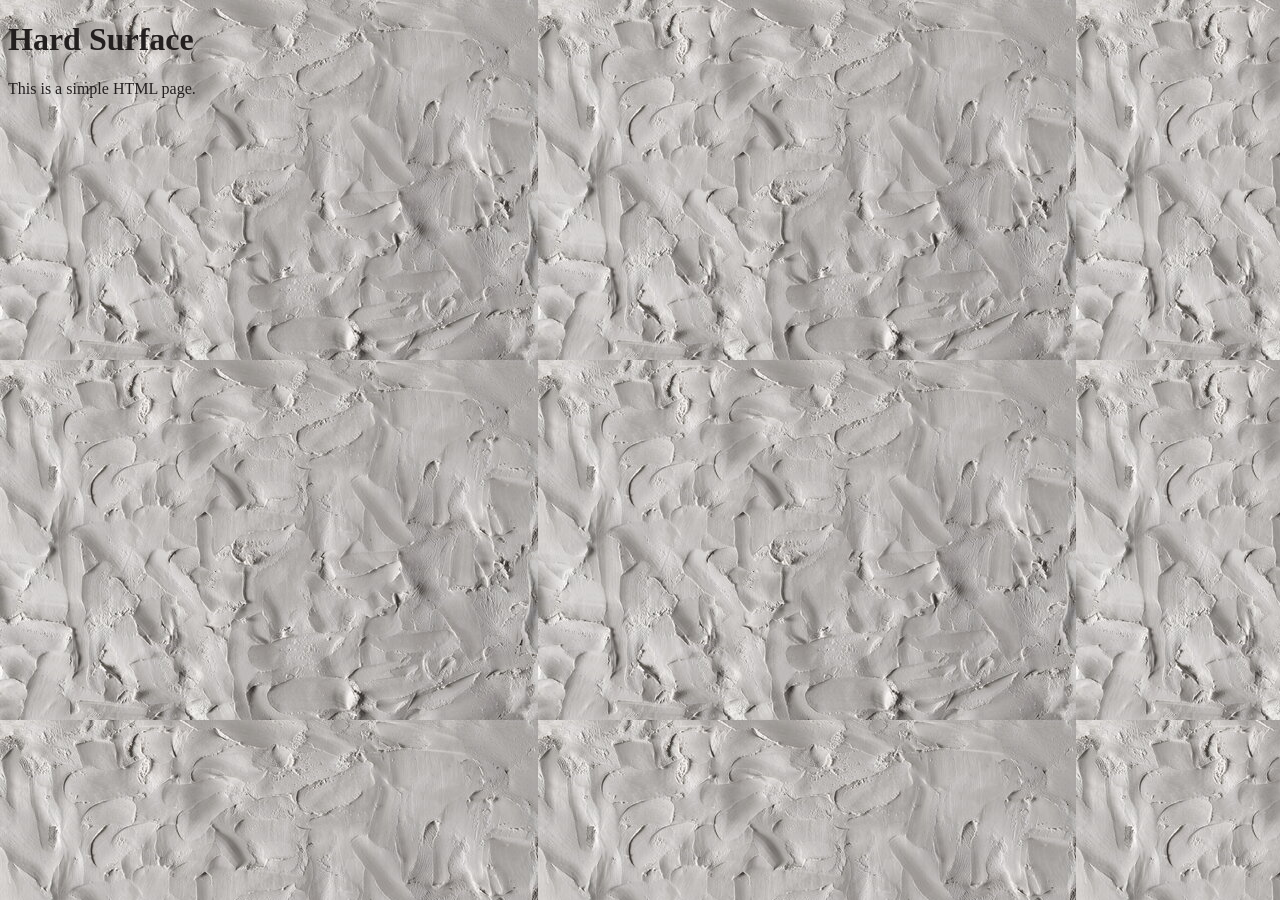
==== cool-demo.html @ 6598df47 "css test" ====
<!DOCTYPE html>
<html>
    <head>
        <title>Hard Surface</title>
        <style>
            body {
                color: rgb(35, 31, 31);
                background-image: url('images/clay.png');
            }
        </style>
    </head>
    <body>
        <h1>Hard Surface</h1>
        <p>This is a simple HTML page.</p>
    </body>
</html>
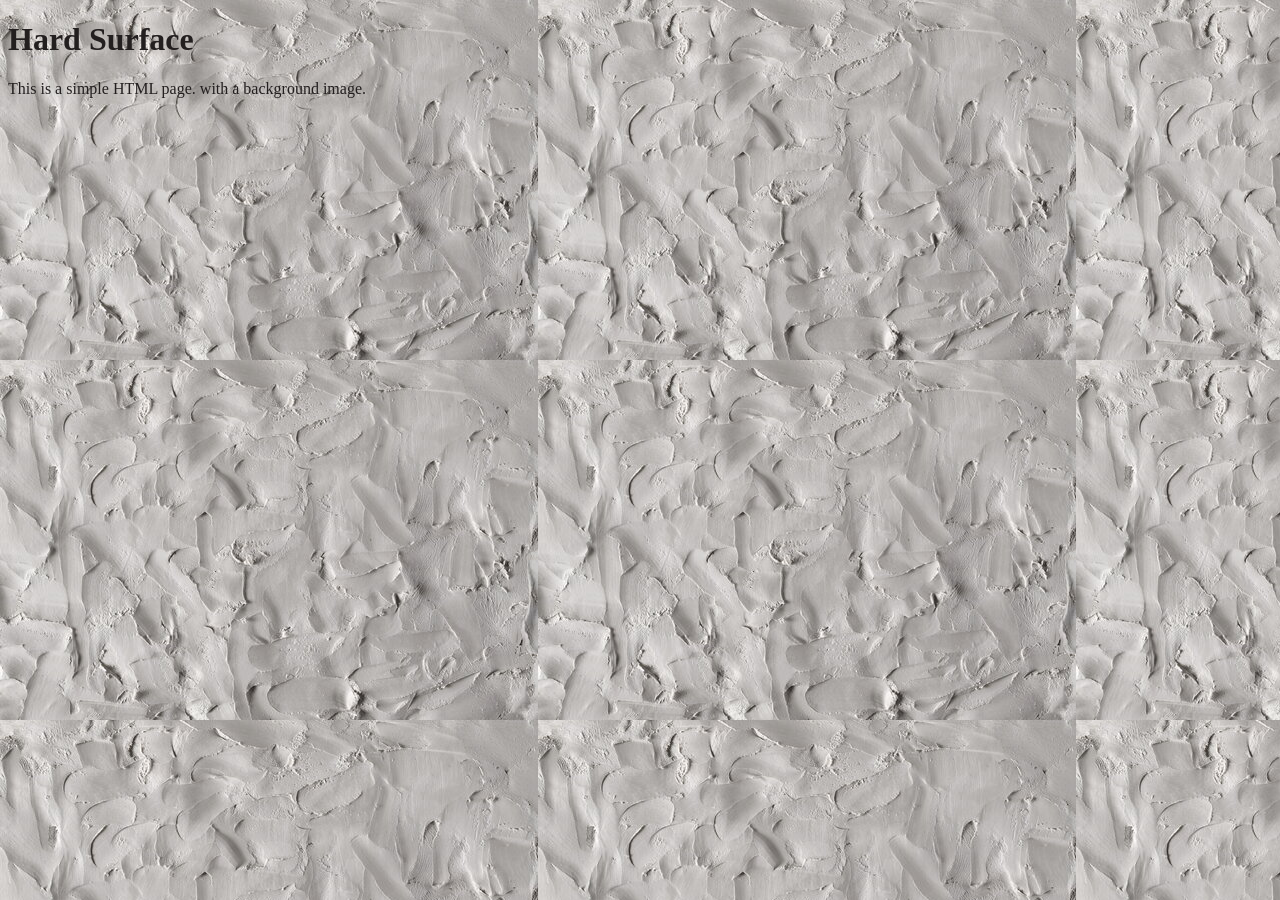
==== commit c3f0d350: "css tryagain" ====
--- a/cool-demo.html
+++ b/cool-demo.html
@@ -11,6 +11,7 @@
     </head>
     <body>
         <h1>Hard Surface</h1>
-        <p>This is a simple HTML page.</p>
+        <p>This is a simple HTML page.
+            with a background image.</p>
     </body>
 </html>
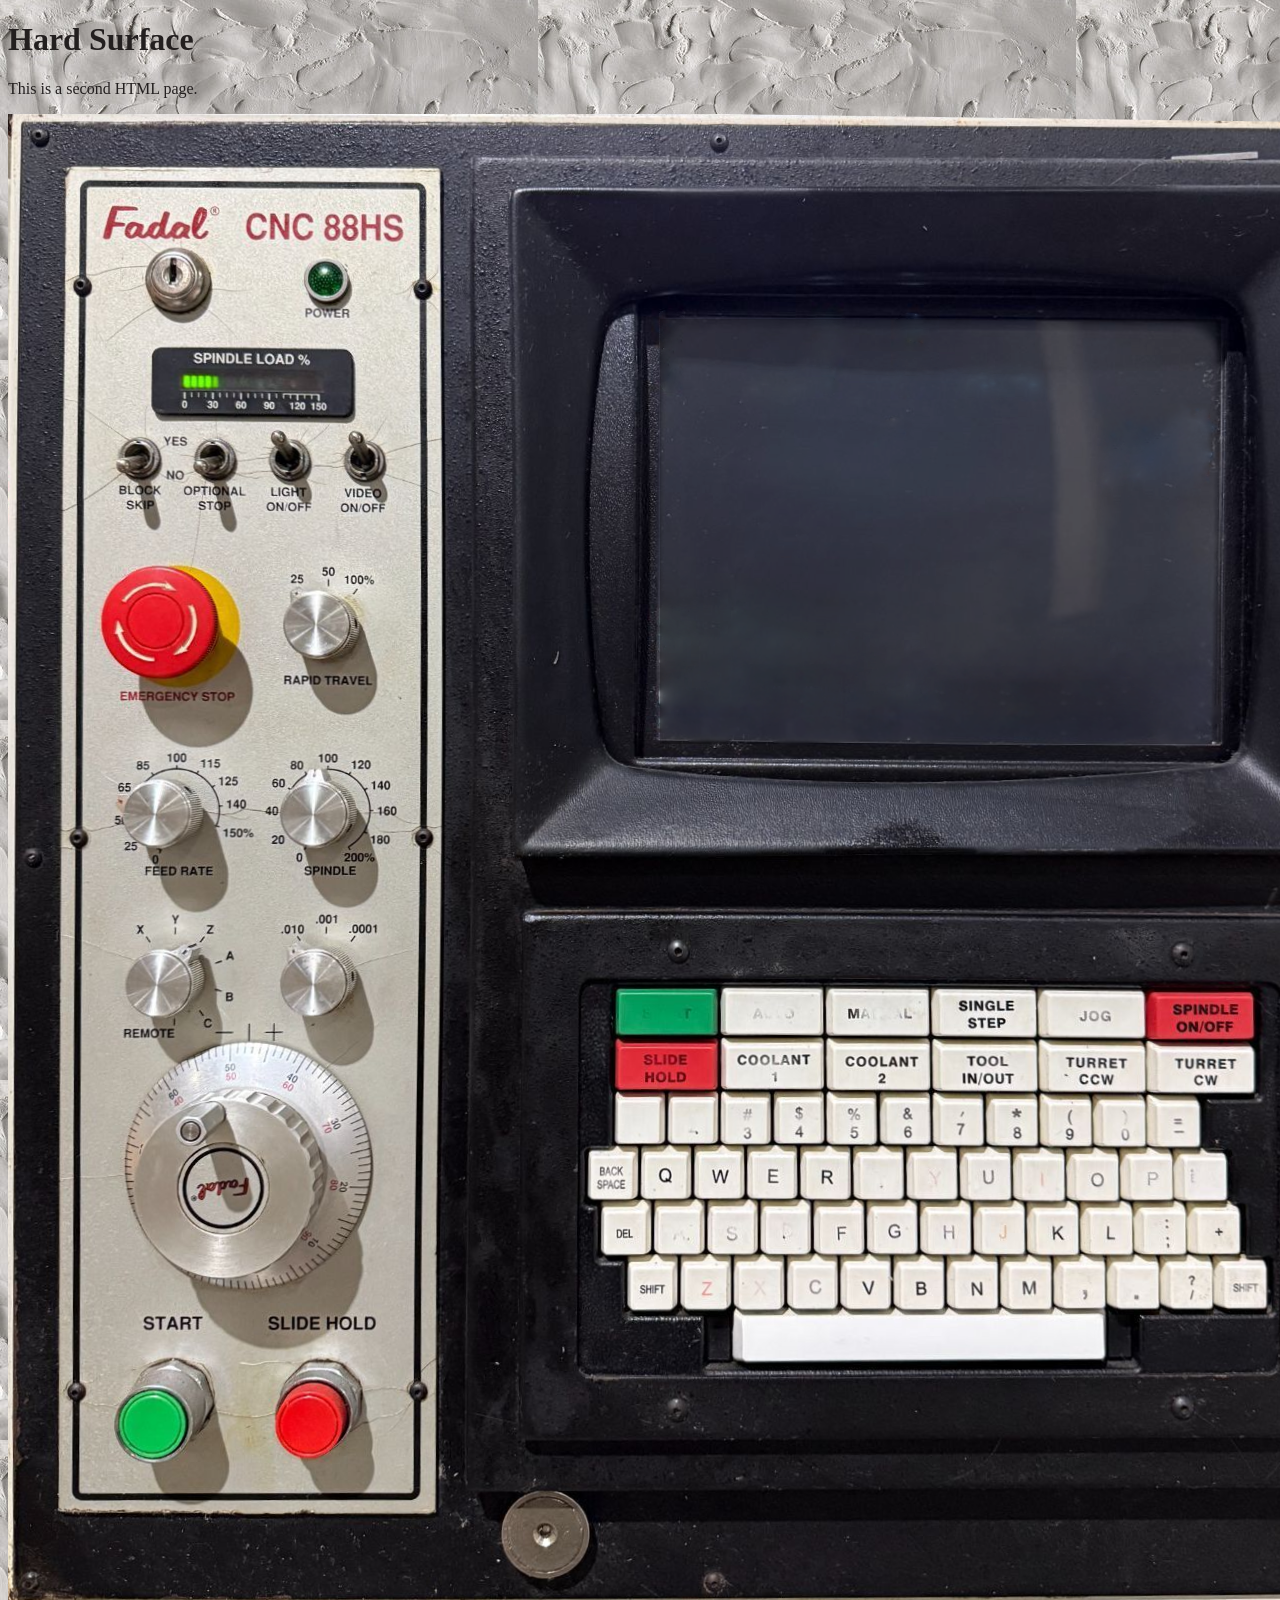
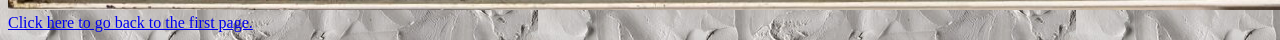
==== commit 5b7ba559: "site changes" ====
--- a/cool-demo.html
+++ b/cool-demo.html
@@ -11,7 +11,8 @@
     </head>
     <body>
         <h1>Hard Surface</h1>
-        <p>This is a simple HTML page.
-            with a background image.</p>
+        <p>This is a second HTML page.</p>
+        <img src="images/screenbg.png" alt="Screen Background"> 
+        <a href="index.html">Click here to go back to the first page.</a>
     </body>
 </html>
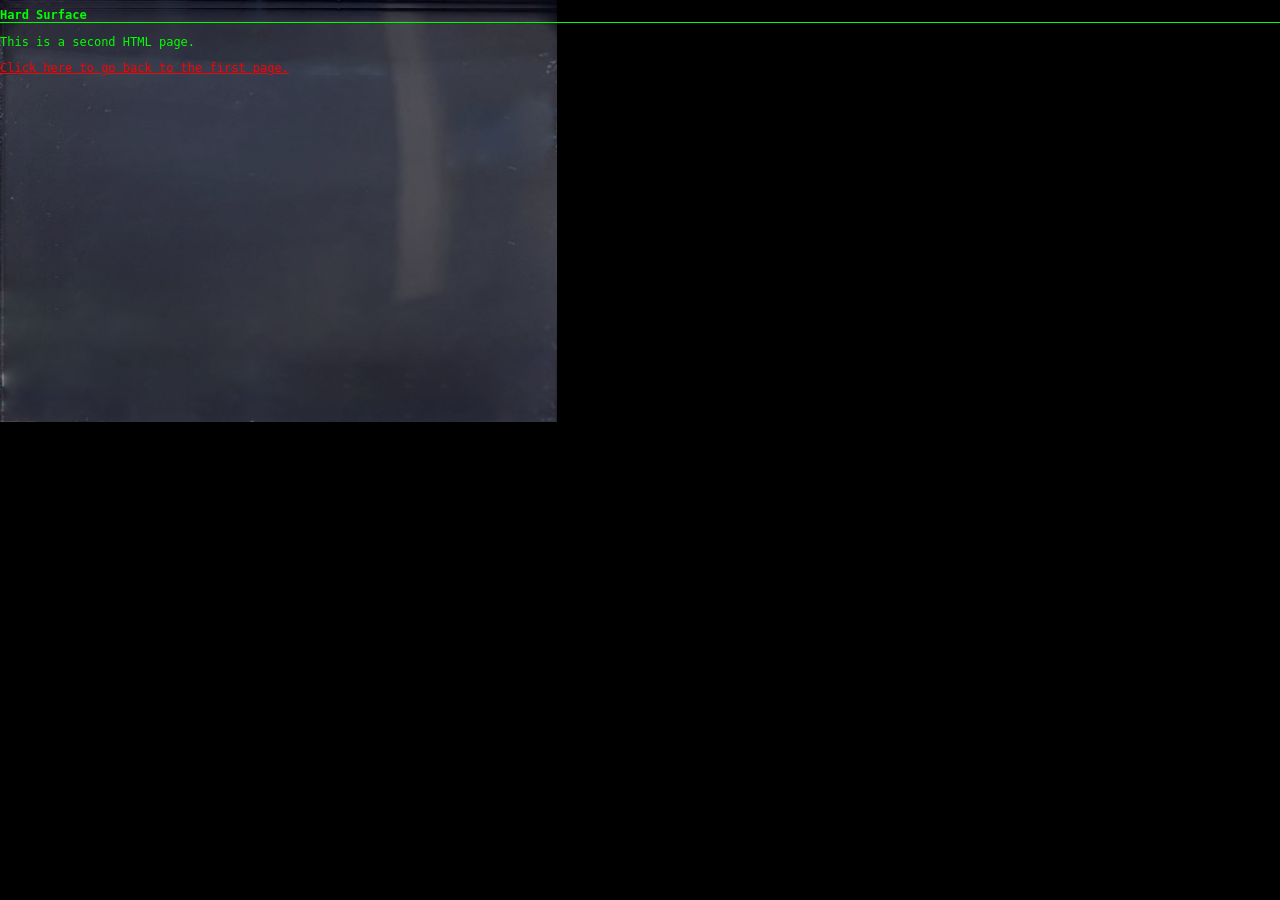
==== commit 79b82fbd: "wahoooo v1" ====
--- a/cool-demo.html
+++ b/cool-demo.html
@@ -2,17 +2,11 @@
 <html>
     <head>
         <title>Hard Surface</title>
-        <style>
-            body {
-                color: rgb(35, 31, 31);
-                background-image: url('images/clay.png');
-            }
-        </style>
+        <link href="style.css" rel="stylesheet" type="text/css" media="all" /> 
     </head>
     <body>
         <h1>Hard Surface</h1>
         <p>This is a second HTML page.</p>
-        <img src="images/screenbg.png" alt="Screen Background"> 
-        <a href="index.html">Click here to go back to the first page.</a>
+        <a href="land.html">Click here to go back to the first page.</a>
     </body>
 </html>
--- a/style.css
+++ b/style.css
@@ -0,0 +1,110 @@
+@import url('https://fonts.googleapis.com/css2?family=Source+Code+Pro&display=swap');
+
+body, html {
+	padding: 0;
+	margin: 0;
+	font-size: 13px;
+	background: black;
+	background-image: url('images/black.png');
+	background-repeat: no-repeat;
+	background-position: top left;
+	color: lime;
+	font-family: 'Source Code Pro', monospace;
+	font-size: 12px;
+}
+
+img {
+	max-width: 100%;
+}
+
+.page {
+	padding: 24px;
+	background-color: black;
+	
+}
+
+.page h1:first-child {
+	margin-top: 0;
+}
+
+.wrapper {
+	margin: auto;
+	margin-top: 24px;
+	width: 753px;
+}
+
+.menu {
+	text-align: center;
+	margin-bottom: 24px;
+	margin-top: 24px;
+}
+
+.menu a {
+	color: lime;
+}
+
+.main {
+	height: 768px;
+	width: 1366px;
+
+	position: relative;
+}
+
+.main iframe {
+	border: none;
+	border: none;
+	position: absolute;
+	top: 205px;
+	right: 145px;
+	width: 559px;
+	height: 426px;
+	
+}
+
+h1, h2, h3, h4, h5 {
+	font-size: 12px;
+}
+
+h1 {
+	border-bottom: 1px solid lime;
+}
+
+h2 {
+	border-bottom: 1px dotted lime;
+}
+
+a {
+	color: red;
+}
+
+table {
+	border-collapse: collapse;
+}
+
+td, th {
+	vertical-align: top;
+	border: 1px solid lime;
+	padding: 3px 6px;
+}
+
+th {
+	background: lime;
+	color: black;
+}
+
+.width-50 {
+	max-width: 50%;
+}
+
+.border {
+	padding: 3px;
+	border: 1px solid lime;
+}
+
+table.border-0 th, table.border-0 td {
+    border: 0;
+}
+
+.border-0 {
+    border: none;
+}
